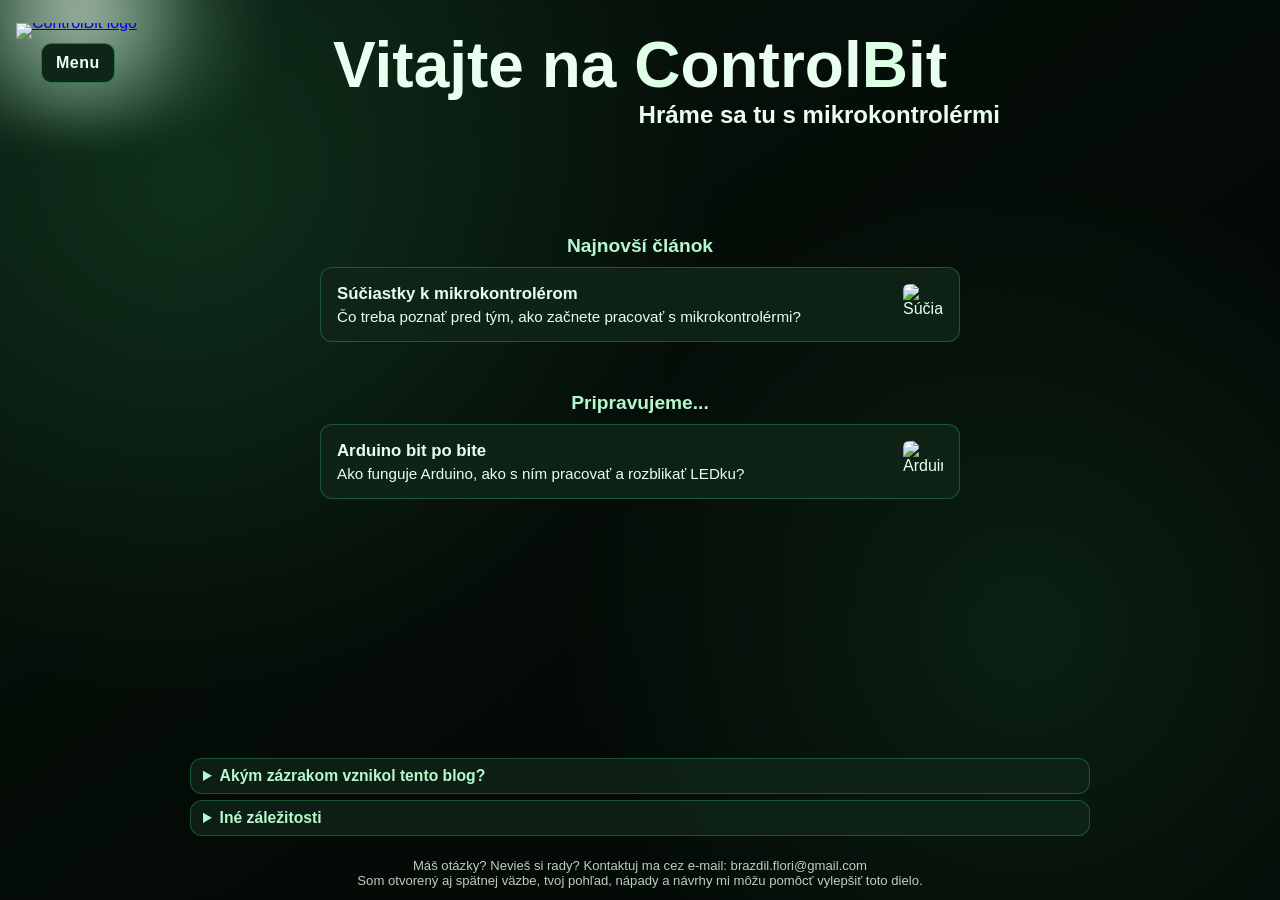
==== index.html @ fa6e41ee "update stranky" ====
<!DOCTYPE html>
<html lang="sk">
<head>
  <script data-goatcounter="https://floro.goatcounter.com/count"
        async src="//gc.zgo.at/count.js"></script>
  <meta charset="UTF-8">
  <meta name="viewport" content="width=device-width, initial-scale=1.0">
  <title>ControlBit</title>
  <link rel="stylesheet" href="style.css">
</head>
<body class="home-page">
  <header class="site-header">
    <a href="index.html" class="logo-link" aria-label="Prejsť na domovskú stránku">
      <img src="images/ChatGPT Image Apr 27, 2026, 08_17_16 PM.png" alt="ControlBit logo" class="site-logo">
    </a>
    <div class="menu-wrap">
      <input type="checkbox" id="menu-toggle" class="menu-toggle">
      <label for="menu-toggle" class="menu-button" aria-label="Otvoriť menu">Menu</label>
      <nav class="menu-panel" aria-label="Hlavné menu">
        <a href="index.html">Domov</a>
        <a href="clanky.html">Články</a>
      </nav>
    </div>
  </header>

  <main>
    <section class="hero">
      <h1>Vitajte na <span class="brand-b">C</span>ontrol<span class="brand-b">B</span>it</h1>
      <h2 class="home-subtitle" aria-label="Podnadpis">Hráme sa tu s mikrokontrolérmi</h2>
      <section class="home-article-preview" aria-label="Prehľad článkov">
        <h2>Najnovší článok</h2>
        <a class="article-card" href="suciastky-a-casti-pristrojov.html">
          <img src="images/suciastky.jpg" alt="Súčiastky" class="small-thumb">
          <div class="text-wrapper">
            <strong>Súčiastky k mikrokontrolérom</strong>
            <p>Čo treba poznať pred tým, ako začnete pracovať s mikrokontrolérmi?</p>
          </div>
        </a>

        <h2>Pripravujeme...</h2>
        <a class="article-card" href="arduino-bit-po-bite.html">
          <img src="images/arduino.jpg" alt="Arduino" class="small-thumb">
          <div class="text-wrapper">
            <strong>Arduino bit po bite</strong>
            <p>Ako funguje Arduino, ako s ním pracovať a rozblikať LEDku?</p>
          </div>
        </a>
      </section>
    </section>

    <section class="story-stack" aria-label="Doplňujúce informácie">
      <details class="story-toggle">
        <summary>Akým zázrakom vznikol tento blog?</summary>
        <p>
          Už je to pár rokov odkedy som rozblikal prvú LEDku pomocou mikrokontroléra.
          Pamätám si aká to bola odmena za tú prácu, dokým sa mi to podarilo. Okrem internetu mi nemal kto pomôcť, tak som sa učil svojpomocne.
          Ako som postupne zistil, nie som sám, kto je v takejto situácii.
          No a keďže ma to neprestáva baviť, založil som tento blog.
          Predsa len ma to experimentovanie stálo niekoľko spálených súčiastok, vyhodené ističe či vybuchujúce poistky.
          Napriek tomu všetkému som sa však nerozhodol stať pyrotechnikom, ale napísať zopár článkov, ako sa ním nestať.
        </p>
      </details>

      <details class="story-toggle">
        <summary>Iné záležitosti</summary>
        <p>
          Všetky informácie a články sú napísané zo zdrojov autora, pokiaľ nie je uvedené inak. Fotografie a iné súbory sú vytvorené autorom, 
          pokiaľ nie je uvedené inak.
          Autor nezodpovedá za následky vzniknuté na základe informácií, podkladov a článkov na tomto blogu.
          Napriek tomu, že sú projekty, návody a články vytvorené čo najlepšie, môžu sa vyskytnúť chyby, preto dbajte na opatrnosť. 
        </p>
      </details>
    </section>
  </main>

  <footer class="site-footer">
    Máš otázky? Nevieš si rady? Kontaktuj ma cez e-mail: brazdil.flori@gmail.com<br>
    Som otvorený aj spätnej väzbe, tvoj pohľad, nápady a návrhy mi môžu pomôcť vylepšiť toto dielo.
  </footer>

  <script>
    const homePage = document.querySelector("body.home-page");
    const homeFooter = document.querySelector("body.home-page .site-footer");
    const storyToggles = document.querySelectorAll(".story-stack .story-toggle");

    const updateHomeLayout = () => {
      if (!homePage || !homeFooter) {
        return;
      }

      const footerHeight = Math.ceil(homeFooter.getBoundingClientRect().height);
      homePage.style.setProperty("--home-footer-offset", `${footerHeight}px`);
    };

    updateHomeLayout();
    window.addEventListener("resize", updateHomeLayout);

    storyToggles.forEach((toggle) => {
      toggle.addEventListener("toggle", () => {
        updateHomeLayout();
      });
    });
  </script>
</body>
</html>
---- style.css ----
:root {
  --bg: #07130b;
  --bg-soft: #0e1f14;
  --ink: #eaffef;
  --accent: #38c172;
  --accent-strong: #1f9f54;
  --surface: #102418;
}

* {
  box-sizing: border-box;
}

html,
body {
  margin: 0;
  padding: 0;
  min-height: 100%;
}

body {
  font-family: "Trebuchet MS", "Gill Sans", sans-serif;
  color: var(--ink);
  background:
    radial-gradient(circle at 15% 20%, rgba(56, 193, 114, 0.18), transparent 40%),
    radial-gradient(circle at 80% 70%, rgba(56, 193, 114, 0.12), transparent 38%),
    linear-gradient(145deg, var(--bg), #040a06 65%);
}

body.home-page {
  height: 100vh;
  overflow: hidden;
  display: flex;
  flex-direction: column;
}

.site-header {
  position: fixed;
  top: 8px;
  left: 8px;
  z-index: 10;
  padding: 6px 8px 4px;
  isolation: isolate;
}

.site-header::before {
  content: "";
  display: none;
}

.site-header > * {
  position: relative;
}

.logo-link {
  display: inline-block;
  line-height: 0;
  margin-bottom: 4px;
}

.logo-link {
  position: relative;
}

.logo-link::before {
  content: "";
  position: absolute;
  left: 50%;
  top: 50%;
  transform: translate(-50%, -50%);
  width: 400px;
  height: 200px;
  z-index: -1;
  border-radius: 50%;
  background: radial-gradient(
    circle at 50% 40%,
    rgba(238, 255, 243, 0.68) 0%,
    rgba(197, 242, 210, 0.42) 30%,
    rgba(132, 187, 151, 0.18) 52%,
    rgba(7, 19, 11, 0) 82%
  );
  filter: blur(18px);
}

.site-logo {
  display: block;
  width: 128px;
  height: auto;
}

.menu-wrap {
  position: relative;
}

.menu-toggle {
  position: absolute;
  opacity: 0;
  width: 0;
  height: 0;
  pointer-events: none;
}

.menu-button {
  display: inline-block;
  background: #0f2517;
  color: var(--ink);
  border: 1px solid rgba(56, 193, 114, 0.55);
  padding: 10px 14px;
  border-radius: 10px;
  cursor: pointer;
  font-weight: 700;
  letter-spacing: 0.03em;
  transform: translateX(25px);
}

.menu-panel {
  position: absolute;
  top: 48px;
  left: 25px;
  display: none;
  min-width: 170px;
  padding: 10px;
  background: var(--surface);
  border: 1px solid rgba(56, 193, 114, 0.35);
  border-radius: 12px;
  box-shadow: 0 10px 30px rgba(0, 0, 0, 0.45);
}

.menu-panel a {
  display: block;
  text-decoration: none;
  color: var(--ink);
  padding: 10px;
  border-radius: 8px;
  font-weight: 600;
}

.menu-panel a:hover {
  background: rgba(56, 193, 114, 0.2);
}

.menu-toggle:checked + .menu-button + .menu-panel {
  display: block;
}

main {
  min-height: 100vh;
  padding: 40px 20px 80px;
}

body.home-page main {
  flex: 1;
  min-height: 0;
  padding: 0;
  position: relative;
  display: flex;
  flex-direction: column;
  justify-content: flex-start;
}

.hero {
  min-height: 75vh;
  display: flex;
  flex-direction: column;
  justify-content: center;
  align-items: center;
  text-align: center;
  max-width: 900px;
  margin: 0 auto;
}

body.home-page .hero {
  min-height: 0;
  flex: 1 1 auto;
  justify-content: flex-start;
  padding-top: 0;
  max-width: none;
  margin: 0;
}

body.home-page .hero h1 {
  position: fixed;
  top: 30px;
  left: 50%;
  transform: translateX(-50%);
  width: min(900px, calc(100% - 220px));
  text-align: center;
  z-index: 5;
}

/* Keep subtitle visually under the fixed h1 without moving other elements */
.home-subtitle {
  position: fixed;
  left: 50%;
  transform: translateX(-50%);
  top: calc(30px + 3.8rem);
  width: min(900px, calc(100% - 220px));
  text-align: right;
  z-index: 5;
  margin: 0;
}

body.home-page .home-subtitle {
  margin: 10px 0 0;
  max-width: 720px;
}

.home-article-preview {
  position: fixed;
  top: 40%;
  left: 50%;
  transform: translate(-50%, -50%);
  width: min(640px, calc(100% - 24px));
  max-width: 640px;
  margin: 0;
  text-align: center;
  z-index: 4;
}

.home-article-preview h2 {
  margin: 14px 0 10px;
  font-size: 1.2rem;
  color: #b7f7ce;
}

.home-article-preview h2:nth-of-type(2) {
  margin-top: 50px; /* zvys podla potreby */
}

.home-article-preview .article-card {
  text-align: left;
  display: flex;
  align-items: flex-start;
  flex-direction: row-reverse;
  justify-content: space-between;
  gap: 12px;
}

.home-article-preview .article-card img.small-thumb {
  width: 40px;
  height: auto;
  border-radius: 6px;
  display: block;
  flex-shrink: 0;
}

.home-article-preview .article-card .text-wrapper {
  display: flex;
  flex-direction: column;
}

.home-article-preview .article-card strong {
  display: block;
  margin-bottom: 4px;
}

.home-article-preview .article-card p {
  display: block;
  margin: 0;
  font-size: 0.95rem;
}

h1 {
  margin: 0;
  font-size: clamp(2rem, 5vw, 4rem);
  line-height: 1.1;
}

.brand-b {
  color: #dcffe6;
}

.subtitle {
  margin: 16px 0 26px;
  font-size: clamp(1.1rem, 2.2vw, 1.5rem);
  color: #b7f7ce;
}

.options {
  display: grid;
  width: 100%;
  grid-template-columns: repeat(auto-fit, minmax(180px, 1fr));
  gap: 14px;
}

.option-card {
  text-decoration: none;
  color: var(--ink);
  background: var(--surface);
  border: 2px solid rgba(56, 193, 114, 0.4);
  border-radius: 14px;
  padding: 18px 12px;
  font-size: 1.22rem;
  font-weight: 700;
  transition: transform 0.2s ease, border-color 0.2s ease, background-color 0.2s ease;
}

.option-card:hover {
  border-color: var(--accent);
  background: rgba(56, 193, 114, 0.14);
  transform: translateY(-3px);
}

.story-toggle {
  width: 100%;
  max-width: 900px;
  margin: 4px auto 10px;
  text-align: left;
  background: rgba(16, 36, 24, 0.85);
  border: 1px solid rgba(56, 193, 114, 0.35);
  border-radius: 12px;
  padding: 14px 16px;
}

body.home-page .story-toggle {
  margin: 0 auto 6px;
  padding: 8px 12px;
}

.story-stack {
  position: fixed;
  left: 50%;
  transform: translateX(-50%);
  bottom: calc(var(--home-footer-offset, 80px) + 8px);
  width: min(900px, calc(100% - 24px));
  max-width: 900px;
  margin: 0;
  z-index: 4;
}

body.home-page .story-toggle summary {
  font-size: 0.98rem;
}

body.home-page .story-toggle p {
  margin-top: 10px;
  line-height: 1.45;
  font-size: 0.94rem;
  max-height: 19vh;
  overflow-y: auto;
}

.story-toggle summary {
  cursor: pointer;
  font-weight: 700;
  color: #b7f7ce;
}

.story-toggle p {
  margin: 12px 0 0;
  line-height: 1.6;
}

.content-page {
  min-height: 100vh;
  max-width: 900px;
  margin: 0 auto;
  padding: 120px 20px 56px;
  font-size: 1.04rem;
}

.content-page h1 {
  margin: 0;
  text-align: center;
  padding: 24px;
  border-radius: 16px;
  background: rgba(16, 36, 24, 0.9);
  border: 1px solid rgba(56, 193, 114, 0.45);
  box-shadow: 0 16px 40px rgba(0, 0, 0, 0.45);
}

.intro-box {
  margin-top: 20px;
  padding: 18px;
  border-radius: 12px;
  background: rgba(16, 36, 24, 0.8);
  border: 1px solid rgba(56, 193, 114, 0.35);
  line-height: 1.6;
}

.intro-box-with-media {
  display: flow-root;
}

.float-media {
  float: right;
  width: min(320px, 45%);
  margin: 0 0 10px 18px;
}

.float-clear {
  clear: both;
}

.kicad-media {
  width: min(480px, 67.5%);
}

.float-media-image {
  display: block;
  width: 100%;
  height: auto;
  border-radius: 10px;
  border: 1px solid rgba(56, 193, 114, 0.35);
}

.float-media figcaption {
  margin-top: 6px;
  font-size: 0.9rem;
  color: #b7f7ce;
}

.podme-spajkovat-link,
.podme-spajkovat-link:visited {
  color: #e7ffe7;
}

.articles {
  margin-top: 26px;
}

.articles .intro-box {
  border: none;
}

.articles h2 {
  margin: 24px 0 14px;
  font-size: 1.5rem;
  color: #b7f7ce;
}

.articles h3 {
  font-size: 1.24rem;
}

.articles h2:first-of-type {
  margin-top: 0;
}

.article-list {
  display: grid;
  gap: 12px;
}

.article-card {
  display: flex;
  align-items: flex-start;
  flex-direction: row-reverse;
  justify-content: space-between;
  gap: 12px;
  text-decoration: none;
  color: var(--ink);
  background: rgba(16, 36, 24, 0.9);
  border: 1px solid rgba(56, 193, 114, 0.35);
  border-radius: 12px;
  padding: 16px;
  transition: border-color 0.2s ease, transform 0.2s ease, background-color 0.2s ease;
}

.article-trigger {
  width: 100%;
  text-align: left;
  font: inherit;
  cursor: pointer;
}

.article-card strong {
  display: block;
  margin-bottom: 6px;
  font-size: 1.05rem;
}

.article-card img.small-thumb {
  width: 40px;
  height: auto;
  border-radius: 6px;
  display: block;
  flex-shrink: 0;
}

.article-card .text-wrapper {
  display: flex;
  flex-direction: column;
  flex: 1;
}

.article-card p {
  margin: 0;
  font-size: 0.95rem;
}

.article-card:hover {
  border-color: rgba(56, 193, 114, 0.9);
  background: rgba(56, 193, 114, 0.14);
  transform: translateY(-2px);
}

.quiz-section {
  margin-top: 22px;
  padding: 18px;
  border-radius: 12px;
  background: rgba(16, 36, 24, 0.85);
  border: 1px solid rgba(56, 193, 114, 0.35);
}

.quiz-section h2 {
  margin: 0 0 10px;
  font-size: 1.25rem;
}

.quiz-note {
  margin: 0 0 14px;
  color: #b7f7ce;
}

.quiz-step {
  margin-top: 14px;
}

.quiz-question {
  margin: 0 0 10px;
  font-weight: 700;
}

.quiz-options {
  display: grid;
  gap: 10px;
}

.quiz-option {
  border: 1px solid rgba(56, 193, 114, 0.45);
  background: rgba(8, 26, 14, 0.92);
  color: var(--ink);
  border-radius: 10px;
  padding: 10px 12px;
  text-align: left;
  font: inherit;
  cursor: pointer;
}

.quiz-option:hover {
  background: rgba(56, 193, 114, 0.14);
  border-color: rgba(56, 193, 114, 0.85);
}

.quiz-result {
  margin-top: 16px;
  padding: 12px;
  border-radius: 10px;
  border: 1px solid rgba(56, 193, 114, 0.65);
  background: rgba(56, 193, 114, 0.12);
  font-weight: 700;
}

.quiz-back {
  margin-top: 12px;
  border: 1px solid rgba(56, 193, 114, 0.55);
  background: rgba(8, 26, 14, 0.92);
  color: var(--ink);
  border-radius: 10px;
  padding: 10px 12px;
  font: inherit;
  cursor: pointer;
}

.site-footer {
  text-align: center;
  font-size: 0.9rem;
  color: rgba(234, 255, 239, 0.8);
  padding: 14px 18px 22px;
}

body.home-page .site-footer {
  position: fixed;
  left: 0;
  right: 0;
  bottom: 0;
  font-size: 0.82rem;
  padding: 8px 14px 12px;
}

@media (max-width: 700px) {
  .options {
    grid-template-columns: 1fr;
  }

  .option-selector {
    min-height: 260px;
  }

  .float-media {
    float: none;
    width: 100%;
    margin: 0 0 12px;
  }

  .hero {
    min-height: 65vh;
    padding-top: 60px;
  }

  body.home-page main {
    padding: 0;
  }

  body.home-page .hero {
    min-height: 0;
    flex: 1 1 auto;
    padding-top: 0;
  }

  body.home-page .hero h1 {
    top: 8px;
    width: calc(100% - 18px);
    font-size: clamp(1.45rem, 7vw, 2.2rem);
  }

  .site-header {
    left: 4px;
    display: flex;
    flex-direction: column;
    align-items: flex-start;
    gap: 6px;
  }

  .site-logo {
    width: 80px;
  }

  .home-subtitle {
    top: calc(8px + 2.1rem);
    left: auto;
    right: 9px;
    width: auto;
    max-width: calc(100% - 100px);
    font-size: clamp(0.85rem, 1.8vw, 1.1rem);
    text-align: right;
    transform: none;
  }

  /* Stack menu under logo and make menu button smaller on mobile */
  .menu-wrap {
    margin: 0;
    width: auto;
  }

  .menu-button {
    padding: 8px 10px;
    font-size: 0.95rem;
  }

  .home-article-preview {
    width: calc(100% - 18px);
  }

  .home-article-preview h2 {
    margin: 10px 0 8px;
    font-size: 1.05rem;
  }

  .story-stack {
    width: calc(100% - 14px);
  }

  body.home-page .story-toggle {
    margin-bottom: 6px;
    padding: 8px 10px;
  }

  body.home-page .story-toggle summary {
    font-size: 0.92rem;
  }

  body.home-page .story-toggle p {
    margin-top: 8px;
    line-height: 1.4;
    font-size: 0.88rem;
    max-height: 17vh;
  }

  body.home-page .site-footer {
    position: fixed;
    left: 0;
    right: 0;
    bottom: 0;
    font-size: 0.75rem;
    padding: 6px 10px 8px;
  }

  .content-page {
    padding-top: 100px;
  }
}
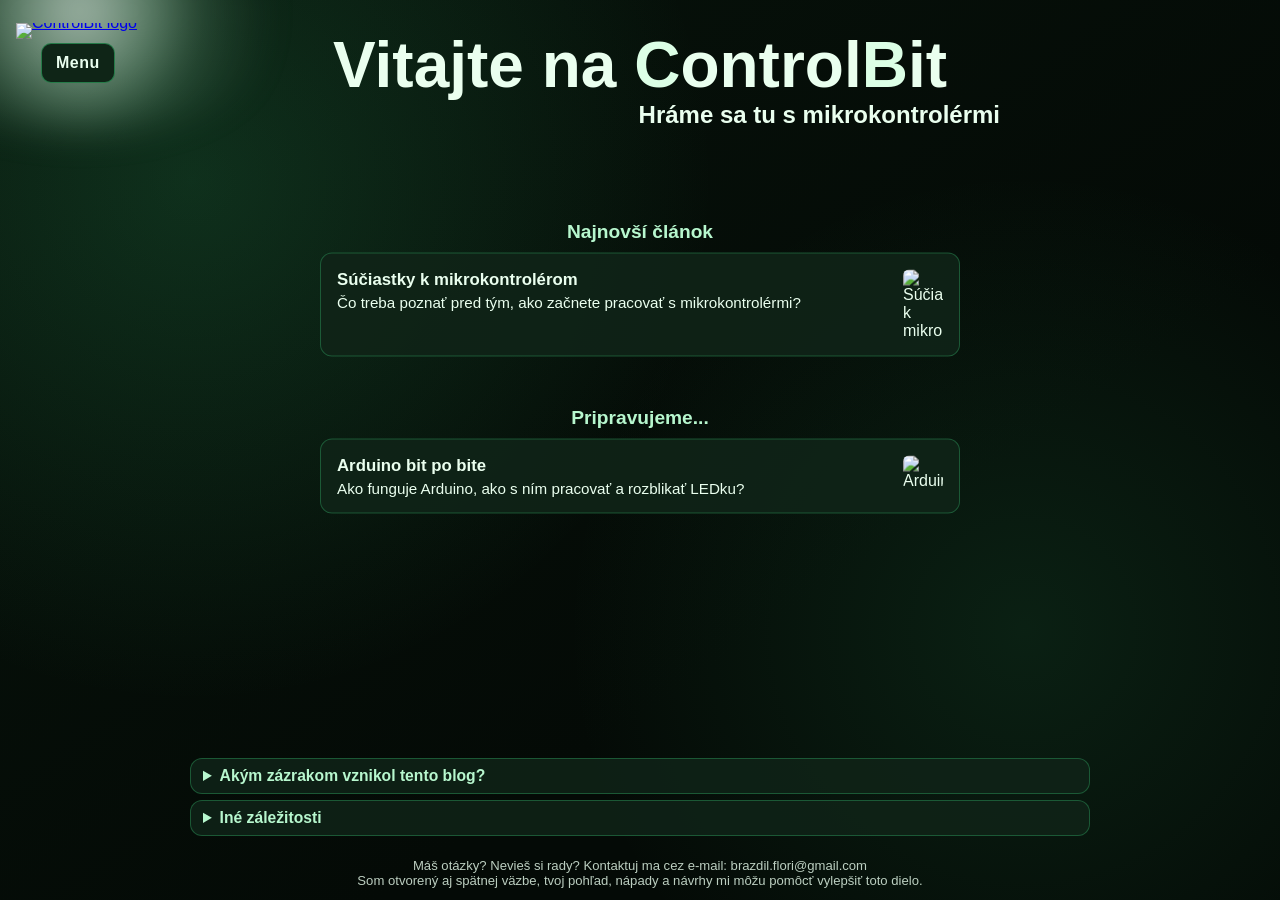
==== commit 480930e4: "Add favicon to all pages and update sitemap" ====
--- a/index.html
+++ b/index.html
@@ -6,6 +6,14 @@
   <meta charset="UTF-8">
   <meta name="viewport" content="width=device-width, initial-scale=1.0">
   <title>ControlBit</title>
+  <meta name="description" content="O tom, ako začať s mikrokontrolermi a realizovať svoje nápady. 
+  Najdete tu rady od uplneho začiatku až po inspiráciu pre pokročilých. Proste sa tu hrame s mikrokontrolermi">
+  <meta property="og:title" content="ControlBit | ControlBit">
+  <meta property="og:description" content="O tom, ako začať s mikrokontrolermi a realizovať svoje nápady. 
+  Najdete tu rady od uplneho začiatku až po inspiráciu pre pokročilých. Proste sa tu hrame s mikrokontrolermi">
+  <meta property="og:type" content="website">
+  <meta property="og:url" content="https://floro-b.github.io/ControlBit/">
+  <link rel="icon" type="image/png" href="images/ChatGPT Image Apr 27, 2026, 08_17_16 PM.png">
   <link rel="stylesheet" href="style.css">
 </head>
 <body class="home-page">
@@ -29,8 +37,8 @@
       <h2 class="home-subtitle" aria-label="Podnadpis">Hráme sa tu s mikrokontrolérmi</h2>
       <section class="home-article-preview" aria-label="Prehľad článkov">
         <h2>Najnovší článok</h2>
-        <a class="article-card" href="suciastky-a-casti-pristrojov.html">
-          <img src="images/suciastky.jpg" alt="Súčiastky" class="small-thumb">
+        <a class="article-card" href="suciastky-k-mikrokontrolerom.html">
+          <img src="images/suciastky.jpg" alt="Súčiastky k mikrokontrolérom" class="small-thumb">
           <div class="text-wrapper">
             <strong>Súčiastky k mikrokontrolérom</strong>
             <p>Čo treba poznať pred tým, ako začnete pracovať s mikrokontrolérmi?</p>
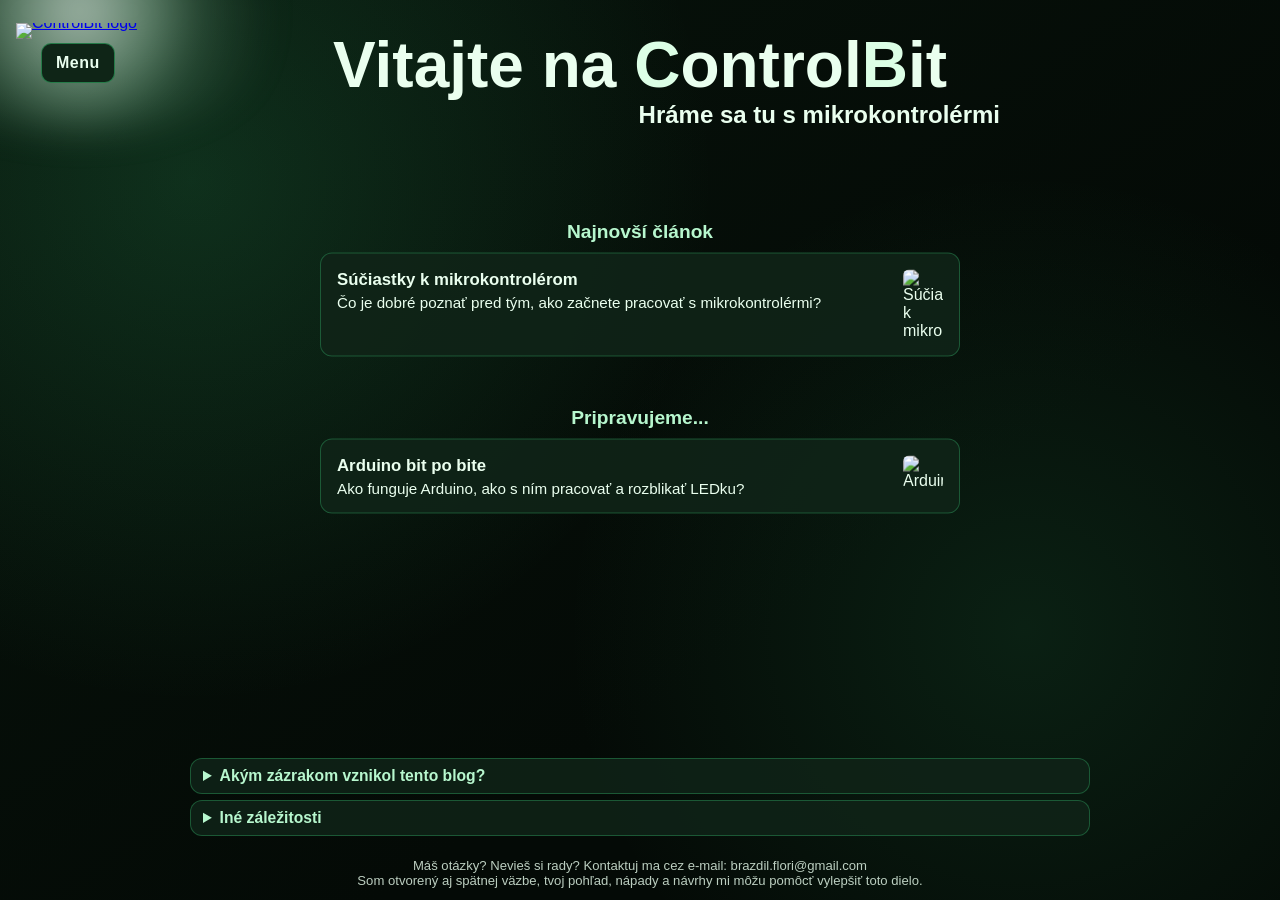
==== commit 1b19ea66: "Update homepage copy and sitemap files" ====
--- a/index.html
+++ b/index.html
@@ -41,7 +41,7 @@
           <img src="images/suciastky.jpg" alt="Súčiastky k mikrokontrolérom" class="small-thumb">
           <div class="text-wrapper">
             <strong>Súčiastky k mikrokontrolérom</strong>
-            <p>Čo treba poznať pred tým, ako začnete pracovať s mikrokontrolérmi?</p>
+            <p>Čo je dobré poznať pred tým, ako začnete pracovať s mikrokontrolérmi?</p>
           </div>
         </a>
 
